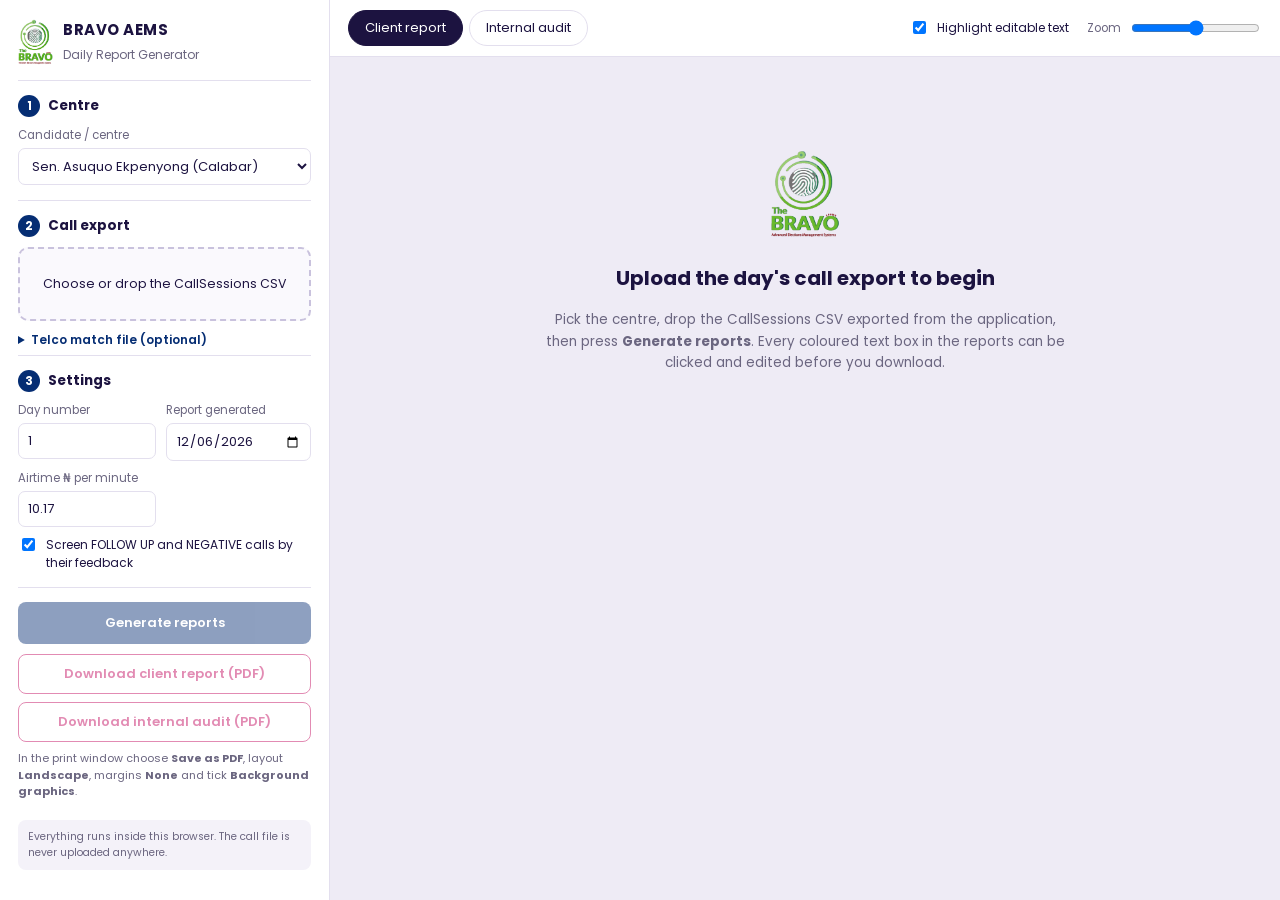
==== index.html @ 8fe50f86 "Add files via upload" ====
<!doctype html>
<html lang="en">
<head>
<meta charset="utf-8">
<meta name="viewport" content="width=device-width, initial-scale=1">
<title>Bravo Daily Report Generator</title>
<link rel="icon" href="assets/common/bravo.png">
<link rel="stylesheet" href="css/report.css">
<link rel="stylesheet" href="css/app.css">
</head>
<body>
<div class="app">
  <aside class="side">
    <div class="brand"><img src="assets/common/bravo.png" alt=""><div><b>BRAVO AEMS</b><span>Daily Report Generator</span></div></div>

    <section class="step">
      <h3><i>1</i> Centre</h3>
      <label>Candidate / centre<select id="profile"></select></label>
    </section>

    <section class="step">
      <h3><i>2</i> Call export</h3>
      <label class="drop" id="dropCalls"><input type="file" id="calls" accept=".csv,text/csv"><span id="callsName">Choose or drop the CallSessions CSV</span></label>
      <div id="fileInfo" class="info"></div>
      <details class="opt">
        <summary>Telco match file (optional)</summary>
        <p>A CSV with <b>Phone</b>, <b>Gender</b> and <b>Tier</b> columns. When supplied, the audit gets the gender and socio economic tier page.</p>
        <label class="drop small"><input type="file" id="telco" accept=".csv,text/csv"><span id="telcoName">Choose telco CSV</span></label>
      </details>
    </section>

    <section class="step" id="unknownBox" hidden>
      <h3><i>!</i> New statuses found</h3>
      <p class="note">These statuses are not yet known to the generator. Tell it what each one means; calls left as "Leave out" are not counted.</p>
      <div id="unknownList"></div>
    </section>

    <section class="step">
      <h3><i>3</i> Settings</h3>
      <div class="grid2">
        <label>Day number<input type="number" id="day" min="1" value="1"></label>
        <label>Report generated<input type="date" id="generated"></label>
        <label>Airtime ₦ per minute<input type="number" id="rate" step="0.01"></label>
      </div>
      <label class="check"><input type="checkbox" id="reclass" checked> Screen FOLLOW UP and NEGATIVE calls by their feedback</label>
    </section>

    <section class="step">
      <button id="build" class="primary" disabled>Generate reports</button>
      <div class="dl">
        <button id="pdfAvoc" disabled>Download client report (PDF)</button>
        <button id="pdfAudit" disabled>Download internal audit (PDF)</button>
      </div>
      <p class="note">In the print window choose <b>Save as PDF</b>, layout <b>Landscape</b>, margins <b>None</b> and tick <b>Background graphics</b>.</p>
    </section>

    <p class="privacy">Everything runs inside this browser. The call file is never uploaded anywhere.</p>
  </aside>

  <main class="main">
    <div class="bar">
      <div class="tabs"><button data-tab="avoc" class="on">Client report <small id="nAvoc"></small></button><button data-tab="audit">Internal audit <small id="nAudit"></small></button></div>
      <div class="tools">
        <label class="check"><input type="checkbox" id="editMode" checked> Highlight editable text</label>
        <label>Zoom <input type="range" id="zoom" min="40" max="110" value="75"></label>
      </div>
    </div>
    <div id="warnings"></div>
    <div class="stage" id="stage">
      <div class="empty" id="empty">
        <img src="assets/common/bravo.png" alt="">
        <h2>Upload the day's call export to begin</h2>
        <p>Pick the centre, drop the CallSessions CSV exported from the application, then press <b>Generate reports</b>. Every coloured text box in the reports can be clicked and edited before you download.</p>
      </div>
      <div class="report editing" id="rep-avoc" data-report="avoc"></div>
      <div class="report editing" id="rep-audit" data-report="audit" hidden></div>
    </div>
  </main>
</div>

<script src="js/vendor/papaparse.min.js"></script>
<script src="js/profiles.js"></script>
<script src="js/rules.js"></script>
<script src="js/metrics.js"></script>
<script src="js/charts.js"></script>
<script src="js/pages.js"></script>
<script src="js/app.js"></script>
</body>
</html>
---- css/report.css ----
/* Report pages: A4 landscape, 297 x 210 mm. Colours come from the profile via CSS variables set on .report. */
@font-face { font-family: 'Poppins'; font-weight: 400; font-style: normal; src: url(../assets/fonts/poppins-latin-400-normal.woff2) format('woff2'); }
@font-face { font-family: 'Poppins'; font-weight: 400; font-style: italic; src: url(../assets/fonts/poppins-latin-400-italic.woff2) format('woff2'); }
@font-face { font-family: 'Poppins'; font-weight: 500; src: url(../assets/fonts/poppins-latin-500-normal.woff2) format('woff2'); }
@font-face { font-family: 'Poppins'; font-weight: 600; src: url(../assets/fonts/poppins-latin-600-normal.woff2) format('woff2'); }
@font-face { font-family: 'Poppins'; font-weight: 700; src: url(../assets/fonts/poppins-latin-700-normal.woff2) format('woff2'); }
@font-face { font-family: 'Barlow Condensed'; font-weight: 600; src: url(../assets/fonts/barlow-condensed-latin-600-normal.woff2) format('woff2'); }
@font-face { font-family: 'Barlow Condensed'; font-weight: 700; src: url(../assets/fonts/barlow-condensed-latin-700-normal.woff2) format('woff2'); }
@font-face { font-family: 'Barlow Condensed'; font-weight: 800; src: url(../assets/fonts/barlow-condensed-latin-800-normal.woff2) format('woff2'); }
@font-face { font-family: 'Barlow Condensed'; font-weight: 900; src: url(../assets/fonts/barlow-condensed-latin-900-normal.woff2) format('woff2'); }

.report {
  --ink: #1C1340; --mute: #5E5A72; --line: #E7E3F1;
  --bc: 'Barlow Condensed', 'Arial Narrow', sans-serif;
  font-family: 'Poppins', Arial, sans-serif; color: var(--ink);
  -webkit-print-color-adjust: exact; print-color-adjust: exact;
}
.report * { box-sizing: border-box; }
.page {
  width: 297mm; height: 210mm; position: relative; overflow: hidden;
  background: linear-gradient(180deg, #FFFFFF 0%, #FFFFFF 70%, color-mix(in srgb, var(--brandSoft) 70%, white) 100%);
  page-break-after: always; break-after: page; display: flex; flex-direction: column;
}
.page:last-child { page-break-after: auto; break-after: auto; }
.page img { display: block; }

/* ---------- big header ---------- */
.hdr-big {
  height: 146px; flex: none; position: relative; display: flex; align-items: center; gap: 22px;
  padding: 0 34px; color: #fff;
  background: linear-gradient(100deg, var(--hFrom) 0%, var(--hMid) 55%, var(--hTo) 100%);
}
.hb-logo { width: 112px; height: 92px; background: #fff; border-radius: 6px; padding: 5px; flex: none; display: flex; align-items: center; justify-content: center; }
.hb-logo img { max-width: 100%; max-height: 100%; }
.hb-title { flex: 1; min-width: 0; }
.hb-title .eyebrow { font-family: var(--bc); font-weight: 700; font-size: 14px; letter-spacing: 3.2px; text-transform: uppercase; opacity: .92; }
.hb-title h1 { margin: 0; font-family: var(--bc); font-weight: 900; font-size: 50px; line-height: .98; text-transform: uppercase; letter-spacing: .5px; }
.hb-title .badge { display: inline-block; margin: 6px 0 7px; padding: 3px 18px; background: var(--badge); color: #fff; font-family: var(--bc); font-weight: 700; font-size: 14.5px; letter-spacing: 4px; text-transform: uppercase; border-radius: 2px; min-width: 250px; }
.hb-title .const { font-family: var(--bc); font-weight: 700; font-size: 13px; letter-spacing: 2.6px; text-transform: uppercase; opacity: .95; }
.hb-dates { width: 175px; flex: none; border-left: 1px solid rgba(255,255,255,.45); padding-left: 14px; margin-right: 150px; }
.hb-dates .lbl { font-family: var(--bc); font-weight: 700; font-size: 15px; text-transform: uppercase; letter-spacing: .4px; }
.hb-dates .val { font-size: 10.5px; margin-bottom: 7px; opacity: .95; }
.hb-dates .live { display: inline-block; background: var(--rule); color: #fff; font-family: var(--bc); font-weight: 700; font-size: 11px; letter-spacing: 1.5px; padding: 1px 9px; border-radius: 10px; }
.hb-photo { position: absolute; right: 26px; top: 8px; z-index: 2; }
.hb-photo.cutout img { height: 178px; filter: drop-shadow(0 2px 6px rgba(0,0,0,.35)); }
.hb-photo.framed { top: 12px; width: 150px; height: 168px; border-radius: 14px; overflow: hidden; border: 4px solid #fff; box-shadow: 0 6px 18px rgba(0,0,0,.35); background: var(--brandSoft); }
.hb-photo.framed img { width: 100%; height: 100%; object-fit: cover; object-position: center top; }
.hdr-strip {
  height: 44px; flex: none; display: flex; align-items: center; justify-content: space-between;
  padding: 0 34px; background: #fff; border-bottom: 3px solid var(--rule);
}
.hdr-strip .powered { display: flex; align-items: center; gap: 10px; font-size: 11.5px; color: var(--ink); }
.hdr-strip .powered img { height: 34px; }
.hdr-strip .powered b { color: var(--rule); font-weight: 700; }
.hdr-strip .cand { text-align: center; margin-right: 150px; }
.hdr-strip .ttl { font-family: var(--bc); font-weight: 700; font-size: 10px; letter-spacing: 5px; text-transform: uppercase; color: var(--badge); }
.hdr-strip .nm { font-family: var(--bc); font-weight: 800; font-size: 19px; text-transform: uppercase; color: var(--brandStrong); line-height: 1; letter-spacing: .4px; }

/* ---------- small header ---------- */
.hdr-sm {
  height: 70px; flex: none; position: relative; display: flex; align-items: center; gap: 18px; padding: 0 34px; color: #fff;
  background: linear-gradient(100deg, var(--hFrom) 0%, var(--hMid) 55%, var(--hTo) 100%);
  border-bottom: 4px solid var(--rule);
}
.hs-logo { width: 62px; height: 56px; background: #fff; border-radius: 4px; padding: 3px; flex: none; display: flex; align-items: center; justify-content: center; }
.hs-logo img { max-width: 100%; max-height: 100%; }
.hs-title { flex: 1; min-width: 0; }
.hs-title .eyebrow { font-family: var(--bc); font-weight: 700; font-size: 11.5px; letter-spacing: 3px; text-transform: uppercase; opacity: .92; }
.hs-title h2 { margin: 0; font-family: var(--bc); font-weight: 900; font-size: 29px; line-height: 1; text-transform: uppercase; }
.hs-dates { text-align: right; font-size: 10.5px; line-height: 1.55; }
.hs-dates b { font-family: var(--bc); font-weight: 700; font-size: 14px; letter-spacing: .3px; margin-right: 3px; }
.hs-bravo { display: flex; align-items: center; gap: 6px; background: #fff; color: var(--ink); border-radius: 6px; padding: 4px 12px 4px 6px; font-size: 9.5px; line-height: 1.2; margin: 0 6px 0 30px; }
.hs-bravo img { height: 38px; }
.hs-bravo b { font-weight: 700; }
.hs-photo { width: 66px; height: 66px; flex: none; align-self: flex-end; }
.hs-photo img { width: 100%; height: 100%; object-fit: contain; object-position: bottom; }
.hs-photo.framed { align-self: center; width: 54px; height: 58px; border-radius: 10px; overflow: hidden; border: 2.5px solid #fff; background: var(--brandSoft); }
.hs-photo.framed img { object-fit: cover; object-position: center top; }

/* ---------- footer ---------- */
.ftr {
  position: absolute; left: 34px; right: 34px; bottom: 12px; display: flex; justify-content: space-between; gap: 20px;
  border-top: 1px solid var(--line); padding-top: 6px; font-size: 8.6px; color: var(--mute);
}
.ftr b { color: var(--brand); font-weight: 700; }

/* ---------- body & building blocks ---------- */
.body { flex: 1; padding: 13px 34px 40px; display: flex; flex-direction: column; gap: 12px; min-height: 0; }
.big .body, .p-a1 .body { padding-top: 13px; }
.row { display: grid; gap: 14px; min-height: 0; }
.col { display: flex; flex-direction: column; gap: 12px; min-height: 0; }
.card {
  background: #fff; border: 1px solid var(--line); border-radius: 11px; padding: 11px 15px 12px;
  box-shadow: 0 2px 8px rgba(40, 20, 90, .06); min-width: 0; min-height: 0; overflow: hidden;
}
.card.full { flex: none; }
.ct { font-family: var(--bc); font-weight: 800; font-size: 18px; text-transform: uppercase; color: var(--brandStrong); margin-bottom: 7px; letter-spacing: .2px; line-height: 1.15; }
.ct span { font-family: 'Poppins', sans-serif; font-weight: 400; font-size: 10px; text-transform: none; color: var(--mute); margin-left: 4px; letter-spacing: 0; }
.card svg { max-width: 100%; height: auto; display: block; margin: 0 auto; }
.card p { margin: 6px 0 0; font-size: 12px; line-height: 1.5; }
.cap { font-size: 10.5px !important; color: var(--mute); line-height: 1.45 !important; }
.muted { color: #9A96AC; }
.pad { padding: 10px 0; }

/* KPI tiles */
.kpis { display: grid; gap: 11px; flex: none; }
.kpis.six, .kpis.twelve { grid-template-columns: repeat(6, 1fr); }
.kpi {
  background: #fff; border: 1px solid var(--line); border-left: 5px solid var(--k); border-radius: 9px;
  padding: 8px 10px 9px; box-shadow: 0 2px 8px rgba(40, 20, 90, .06); min-width: 0;
}
.kl { font-family: var(--bc); font-weight: 600; font-size: 11.5px; letter-spacing: 1.8px; text-transform: uppercase; color: var(--mute); line-height: 1.2; }
.kv { font-family: var(--bc); font-weight: 800; font-size: 35px; line-height: 1.02; color: var(--k); margin: 2px 0 2px; white-space: nowrap; }
.kn { font-size: 10px; line-height: 1.35; color: var(--ink); }
.twelve .kpi { padding: 7px 10px 8px; }
.twelve .kv { font-size: 33px; }
.kv.long { font-size: 25px !important; line-height: 1.35; }

/* dark narrative panel */
.panel {
  background: linear-gradient(120deg, var(--hFrom) 0%, var(--hMid) 60%, var(--hTo) 100%);
  color: #fff; border-radius: 11px; padding: 12px 16px 13px; min-width: 0; min-height: 0;
  box-shadow: 0 3px 12px rgba(30, 10, 80, .18);
}
.pt { font-family: var(--bc); font-weight: 800; font-size: 18px; letter-spacing: 1.6px; text-transform: uppercase; margin-bottom: 5px; }
.panel .ed { font-size: 12.2px; line-height: 1.6; }
.panel ul { margin: 2px 0 0; padding-left: 16px; }
.panel li { margin-bottom: 7px; }
.panel li::marker { color: #fff; }
.hl { color: var(--hl); font-weight: 700; }
.card .hl { color: var(--brand); }
.panel.wide { flex: none; }

/* editable text */
.ed { outline: none; border-radius: 4px; transition: box-shadow .15s; }
.ed ul { margin: 0; }
.editing .ed:hover { box-shadow: 0 0 0 1.5px rgba(255, 180, 0, .75); }
.editing .ed:focus { box-shadow: 0 0 0 2px #FFB400; }

/* legends */
.lgs { display: flex; flex-direction: column; gap: 6px; font-size: 12px; }
.lg { display: flex; align-items: center; gap: 8px; white-space: nowrap; }
.lg i, .def i, .mlg i { display: inline-block; width: 10px; height: 10px; border-radius: 2px; flex: none; }
.mlgs { display: flex; flex-wrap: wrap; gap: 4px 14px; font-size: 9.5px; margin-top: 5px; color: var(--mute); }
.mlg { display: inline-flex; align-items: center; gap: 5px; }
.mlg i { width: 9px; height: 9px; }

.donutwrap { display: flex; align-items: center; gap: 22px; justify-content: center; padding: 10px 0; }
.donutwrap svg { margin: 0; flex: none; }
.donutwrap.big { gap: 30px; padding: 22px 0; }
.donutwrap.big .lgs { gap: 7px; font-size: 12.5px; }

/* page specific grids */
.g-glance { grid-template-columns: 1fr 1.32fr; flex: 1; }
.g-glance .card { display: flex; flex-direction: column; }
.g-glance .donutwrap { flex: 1; }
.stackwrap { padding: 2px 0 4px; }
.lgacards { display: grid; grid-template-columns: 1fr 1fr; gap: 10px; margin-top: 8px; }
.lgacard { background: color-mix(in srgb, var(--lc) 9%, white); border-radius: 8px; padding: 7px 12px 6px; }
.lch { font-size: 11px; color: var(--ink); }
.lch b { color: var(--lc); font-weight: 700; }
.lcv { font-size: 12px; color: var(--ink); }
.lcv span { font-family: var(--bc); font-weight: 900; font-size: 44px; line-height: 1; color: var(--lc); margin-right: 3px; }
.lgacards.compact { margin-top: 4px; }
.lgacards.compact .lgacard { padding: 4px 10px; display: flex; align-items: baseline; gap: 10px; flex-wrap: wrap; }
.lgacards.compact .lcv span { font-size: 28px; }
.defs { flex: none; display: grid; grid-template-columns: repeat(3, 1fr); gap: 4px 22px; background: #fff; border: 1px solid var(--line); border-radius: 10px; padding: 8px 14px; font-size: 9.6px; line-height: 1.4; }
.def { display: flex; gap: 6px; align-items: baseline; }
.def i { border-radius: 50%; transform: translateY(1px); }

.g-support { grid-template-columns: 1fr 1.1fr; flex: 1; }
.g-saying { grid-template-columns: 1fr 1fr; flex: 1; }
.g-saying .col > .card { flex: none; }
.g-saying .col > .card:last-child { flex: 1; }

/* grievances */
.gtab { width: 100%; border-collapse: collapse; font-size: 10px; line-height: 1.35; }
.gtab th { background: #E23B4E; color: #fff; text-align: left; font-weight: 600; padding: 4px 7px; font-size: 10px; }
.gtab td { padding: 5px 7px; border-bottom: 1px solid var(--line); vertical-align: top; }
.gtab tr:nth-child(even) td { background: #FBF7F8; }
.gname { font-weight: 700; width: 24%; }
.gm { white-space: nowrap; width: 15%; }
.gm svg { display: inline-block !important; vertical-align: middle; margin: 0 !important; }

/* scorecard */
.score { display: grid; grid-template-columns: repeat(3, 1fr); gap: 9px; margin-bottom: 7px; }
.score > div { border-radius: 8px; padding: 8px 6px; text-align: center; }
.s1 { background: #EAF6EE; }
.s2 { background: color-mix(in srgb, var(--vol) 10%, white); }
.s3 { background: #FDF3DB; }
.sv { font-family: var(--bc); font-weight: 900; font-size: 40px; line-height: 1; }
.sl { font-size: 10px; line-height: 1.3; margin-top: 3px; }
.scorecard .ed { font-size: 11px; line-height: 1.5; }
.scorecard ul { padding-left: 15px; }
.scorecard li { margin-bottom: 4px; }
.voices { display: flex; flex-direction: column; }
.quote { background: color-mix(in srgb, var(--brandSoft) 75%, white); border-left: 3px solid var(--brand); border-radius: 4px; padding: 6px 11px; margin-bottom: 6px; }
.qt { font-style: italic; font-size: 11px; line-height: 1.45; }
.qm { font-size: 9px; color: var(--mute); margin-top: 1px; }

/* audit 1 */
.g-a1 { grid-template-columns: 1.15fr 1fr; flex: 1; }
.funnel { display: flex; flex-direction: column; gap: 14px; padding: 6px 4px; }
.fr { display: grid; grid-template-columns: 1fr 230px; align-items: center; gap: 16px; }
.fb { display: flex; justify-content: center; }
.fb > div { color: #fff; font-family: var(--bc); font-weight: 800; font-size: 17px; text-align: center; padding: 11px 0; border-radius: 2px; }
.fl { font-size: 11px; line-height: 1.35; }
.fl b { font-weight: 500; }

/* audit 2 */
.g-a2 { grid-template-columns: 1.15fr 1fr; flex: 1; }
.g-a2b { grid-template-columns: 1fr 1fr 1.4fr; flex: none; }
.bigstat { font-size: 12px; }
.bs { font-family: var(--bc); font-weight: 900; font-size: 46px; line-height: 1; margin-right: 4px; }
.g-a2b .card p { font-size: 11.5px; margin-top: 3px; }

/* audit 3, 4 */
.g-a3 { grid-template-columns: 1.15fr 1fr; flex: 1; }

/* league table */
.rank { width: 100%; border-collapse: collapse; font-size: 11px; text-align: center; }
.rank th { background: var(--brandStrong); color: #fff; font-weight: 600; padding: 5px 4px; font-size: 10.5px; }
.rank td { padding: 3.6px 4px; border-bottom: 1px solid var(--line); }
.rank tr:nth-child(even) td { background: color-mix(in srgb, var(--brandSoft) 55%, white); }
.rank .an { text-align: left; font-weight: 600; white-space: nowrap; }
.rank td.imp { font-weight: 700; color: var(--brand); }
.rank.dense { font-size: 9.2px; }
.rank.dense td { padding: 1.6px 3px; }
.rank.dense th { padding: 3px; font-size: 9px; }
.p-a5 .cap { margin-top: 7px !important; }

/* 30 minute heatmap */
.heat { border-collapse: separate; border-spacing: 1.5px; font-size: 9.5px; width: 100%; table-layout: fixed; }
.heat td { text-align: center; height: 15px; padding: 0; border-radius: 1px; background: color-mix(in srgb, var(--brandSoft) 50%, white); }
.heat td.an { background: none !important; text-align: right; padding-right: 6px; font-size: 10px; white-space: nowrap; overflow: hidden; text-overflow: ellipsis; width: 125px; }
.heat .hx td, .heat .hx th { background: none !important; font-weight: 400; font-size: 9.5px; color: var(--mute); padding-top: 3px; }
.heat .hx th { text-align: left; transform: translateX(-12px); }
.heat.dense td { height: 11.5px; font-size: 8px; }
.heat.dense td.an { font-size: 8.5px; }
.g-a6 { grid-template-columns: 1fr 1fr 1fr; flex: none; }
.g-a6 .card p { font-size: 11.8px; line-height: 1.55; }

/* audit 7 */
.g-a7 { grid-template-columns: 1.45fr 1fr; flex: 1; }

/* audit 11 */
.g-a11 { grid-template-columns: 1.65fr 1fr; flex: 1; }
.wheat { width: 100%; border-collapse: separate; border-spacing: 1.5px; font-size: 10px; text-align: center; }
.wheat th { font-weight: 600; font-size: 10px; color: var(--ink); padding: 2px; }
.wheat td { padding: 2.5px 3px; border-radius: 1px; }
.wheat td.an { text-align: right; background: none !important; padding-right: 8px; white-space: nowrap; font-size: 10px; }

/* ---------- print ---------- */
@page { size: A4 landscape; margin: 0; }
@media print {
  html, body { margin: 0 !important; padding: 0 !important; background: #fff !important; }
  .page { box-shadow: none !important; margin: 0 !important; }
}
---- css/app.css ----
/* Control panel around the report preview. Never printed. */
:root { --ui: #1C1340; --uiMute: #6B6680; --uiLine: #E3DFEE; --accent: #052D73; --accent2: #C10059; }
* { box-sizing: border-box; }
html, body { margin: 0; height: 100%; }
body { font-family: 'Poppins', Arial, sans-serif; color: var(--ui); background: #EEEBF5; }
.app { display: grid; grid-template-columns: 330px 1fr; height: 100vh; }

.side { background: #fff; border-right: 1px solid var(--uiLine); overflow-y: auto; padding: 18px 18px 30px; }
.brand { display: flex; align-items: center; gap: 10px; margin-bottom: 14px; }
.brand img { height: 46px; }
.brand b { display: block; font-size: 15px; letter-spacing: .5px; }
.brand span { font-size: 12px; color: var(--uiMute); }
.step { border-top: 1px solid var(--uiLine); padding: 14px 0 6px; }
.step h3 { margin: 0 0 10px; font-size: 13.5px; display: flex; align-items: center; gap: 8px; }
.step h3 i { font-style: normal; width: 22px; height: 22px; border-radius: 50%; background: var(--accent); color: #fff; display: inline-flex; align-items: center; justify-content: center; font-size: 11.5px; }
#unknownBox h3 i { background: #E08A00; }
label { display: block; font-size: 11.5px; color: var(--uiMute); margin-bottom: 9px; }
select, input[type=number], input[type=date] { display: block; width: 100%; margin-top: 4px; font: inherit; font-size: 13px; color: var(--ui); padding: 7px 9px; border: 1px solid var(--uiLine); border-radius: 7px; background: #fff; }
.grid2 { display: grid; grid-template-columns: 1fr 1fr; gap: 0 10px; }
.check { display: flex; gap: 8px; align-items: flex-start; color: var(--ui); font-size: 12px; }
.check input { margin-top: 2px; }
.drop { position: relative; display: flex; align-items: center; justify-content: center; text-align: center; min-height: 74px; border: 2px dashed #C9C2DD; border-radius: 10px; padding: 10px; color: var(--ui); font-size: 12.5px; background: #FAF9FD; cursor: pointer; }
.drop.small { min-height: 46px; }
.drop.over, .drop:hover { border-color: var(--accent); background: #F1F4FB; }
.drop.done { border-style: solid; border-color: #2EA44F; background: #F0FAF3; }
.drop input { position: absolute; inset: 0; opacity: 0; cursor: pointer; }
.info { font-size: 11.5px; color: var(--uiMute); line-height: 1.5; margin-top: 8px; }
.info b { color: var(--ui); }
.opt { margin-top: 10px; font-size: 12px; }
.opt summary { cursor: pointer; color: var(--accent); font-weight: 600; }
.opt p { color: var(--uiMute); font-size: 11.5px; line-height: 1.5; }
.note { font-size: 11px; color: var(--uiMute); line-height: 1.5; margin: 8px 0 0; }
.uk { display: grid; grid-template-columns: 1fr 130px; gap: 8px; align-items: center; font-size: 12px; margin-bottom: 7px; }
.uk select { margin: 0; padding: 5px 6px; font-size: 12px; }
.uk small { color: var(--uiMute); }
button { font: inherit; cursor: pointer; border-radius: 8px; border: 1px solid var(--uiLine); background: #fff; color: var(--ui); padding: 9px 12px; font-size: 13px; }
button:disabled { opacity: .45; cursor: not-allowed; }
button.primary { width: 100%; background: var(--accent); color: #fff; border: 0; font-weight: 600; padding: 11px; }
.dl { display: grid; gap: 8px; margin-top: 10px; }
.dl button { border-color: var(--accent2); color: var(--accent2); font-weight: 600; }
.privacy { font-size: 10.5px; color: var(--uiMute); margin-top: 14px; padding: 9px 10px; background: #F4F2F9; border-radius: 8px; }

.main { display: flex; flex-direction: column; min-width: 0; }
.bar { display: flex; justify-content: space-between; align-items: center; gap: 14px; padding: 10px 18px; background: #fff; border-bottom: 1px solid var(--uiLine); flex-wrap: wrap; }
.tabs { display: flex; gap: 6px; }
.tabs button { border-radius: 20px; padding: 7px 16px; }
.tabs button.on { background: var(--ui); color: #fff; border-color: var(--ui); }
.tabs small { opacity: .7; }
.tools { display: flex; gap: 18px; align-items: center; }
.tools label { margin: 0; display: flex; align-items: center; gap: 8px; }
#warnings:empty { display: none; }
#warnings { padding: 8px 18px 0; }
.warn { background: #FFF6E0; border: 1px solid #F2D28A; color: #6A4C00; border-radius: 8px; padding: 8px 12px; font-size: 12px; margin-bottom: 6px; }
.stage { flex: 1; overflow: auto; padding: 22px; }
.stage .page { margin: 0 auto 22px; box-shadow: 0 6px 24px rgba(30, 15, 70, .16); }
.report { zoom: var(--zoom, .75); }
.empty { max-width: 520px; margin: 70px auto; text-align: center; color: var(--uiMute); }
.empty img { height: 90px; opacity: .9; }
.empty h2 { color: var(--ui); font-size: 20px; }
.empty p { font-size: 13.5px; line-height: 1.6; }

@media (max-width: 860px) {
  .app { grid-template-columns: 1fr; height: auto; }
  .side { border-right: 0; }
  .main { min-height: 80vh; }
}

@media print {
  .side, .bar, #warnings, .empty { display: none !important; }
  .app { display: block; height: auto; }
  .main, .stage { display: block; overflow: visible; padding: 0; }
  .report { zoom: 1 !important; }
  .report[hidden] { display: none !important; }
  body.print-avoc #rep-audit, body.print-audit #rep-avoc { display: none !important; }
  body.print-avoc #rep-avoc, body.print-audit #rep-audit { display: block !important; }
  .stage .page { margin: 0; box-shadow: none; }
  .editing .ed:hover, .editing .ed:focus { box-shadow: none !important; }
}
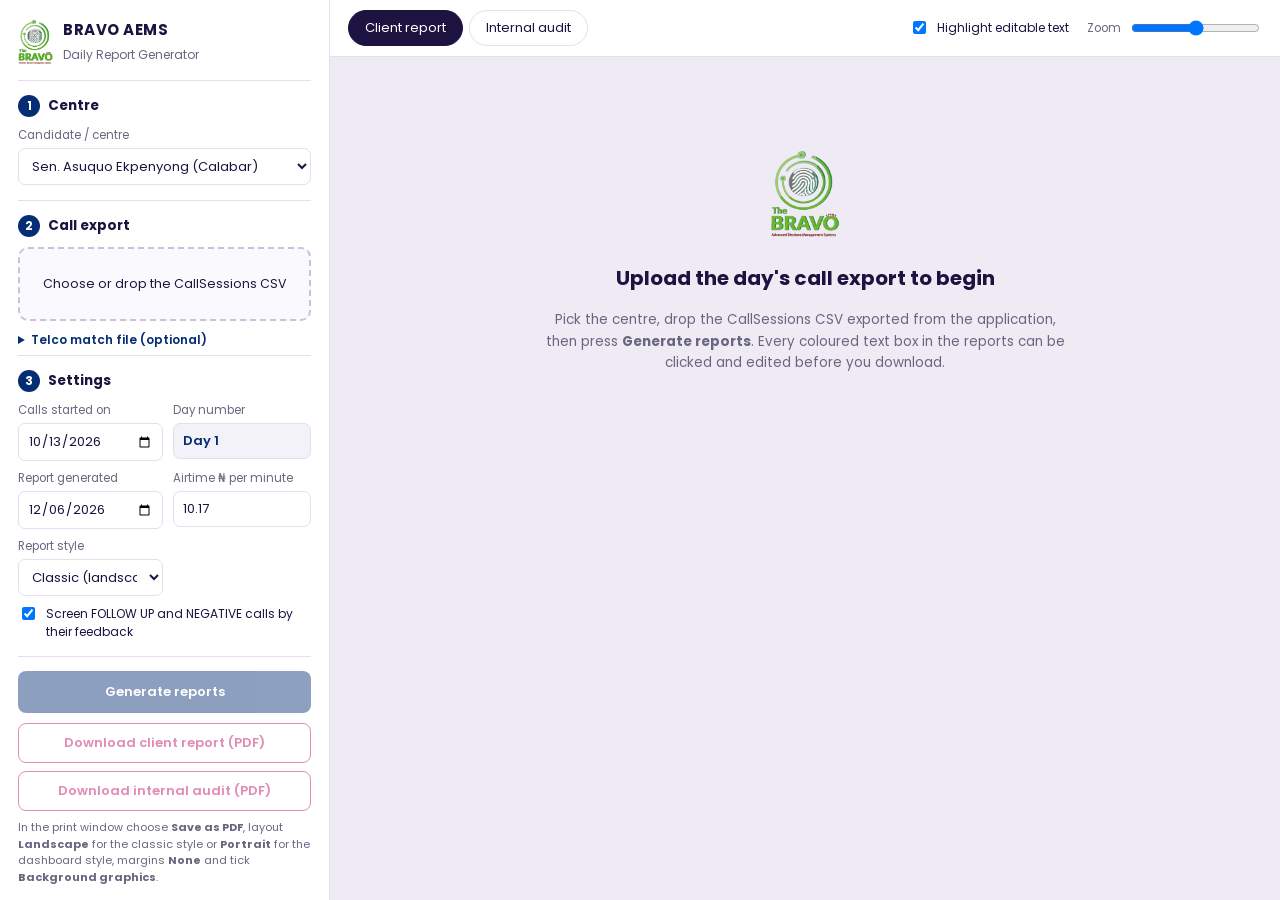
==== commit 7d19ec59: "Add files via upload" ====
--- a/index.html
+++ b/index.html
@@ -6,6 +6,7 @@
 <title>Bravo Daily Report Generator</title>
 <link rel="icon" href="assets/common/bravo.png">
 <link rel="stylesheet" href="css/report.css">
+<link rel="stylesheet" href="css/dash.css">
 <link rel="stylesheet" href="css/app.css">
 </head>
 <body>
@@ -38,9 +39,11 @@
     <section class="step">
       <h3><i>3</i> Settings</h3>
       <div class="grid2">
-        <label>Day number<input type="number" id="day" min="1" value="1"></label>
+        <label>Calls started on<input type="date" id="start"></label>
+        <label>Day number<input type="text" id="day" value="Day 1" readonly tabindex="-1" title="Worked out from the start date, counting Monday to Saturday"></label>
         <label>Report generated<input type="date" id="generated"></label>
         <label>Airtime ₦ per minute<input type="number" id="rate" step="0.01"></label>
+        <label>Report style<select id="style"><option value="classic">Classic (landscape)</option><option value="dash">Dashboard (portrait)</option></select></label>
       </div>
       <label class="check"><input type="checkbox" id="reclass" checked> Screen FOLLOW UP and NEGATIVE calls by their feedback</label>
     </section>
@@ -51,7 +54,7 @@
         <button id="pdfAvoc" disabled>Download client report (PDF)</button>
         <button id="pdfAudit" disabled>Download internal audit (PDF)</button>
       </div>
-      <p class="note">In the print window choose <b>Save as PDF</b>, layout <b>Landscape</b>, margins <b>None</b> and tick <b>Background graphics</b>.</p>
+      <p class="note">In the print window choose <b>Save as PDF</b>, layout <b>Landscape</b> for the classic style or <b>Portrait</b> for the dashboard style, margins <b>None</b> and tick <b>Background graphics</b>.</p>
     </section>
 
     <p class="privacy">Everything runs inside this browser. The call file is never uploaded anywhere.</p>
@@ -83,7 +86,10 @@
 <script src="js/rules.js"></script>
 <script src="js/metrics.js"></script>
 <script src="js/charts.js"></script>
+<script src="js/content.js"></script>
 <script src="js/pages.js"></script>
+<script src="js/pages_dash.js"></script>
+<script src="js/fit.js"></script>
 <script src="js/app.js"></script>
 </body>
 </html>
--- a/css/report.css
+++ b/css/report.css
@@ -74,8 +74,8 @@
 .hs-bravo b { font-weight: 700; }
 .hs-photo { width: 66px; height: 66px; flex: none; align-self: flex-end; }
 .hs-photo img { width: 100%; height: 100%; object-fit: contain; object-position: bottom; }
-.hs-photo.framed { align-self: center; width: 54px; height: 58px; border-radius: 10px; overflow: hidden; border: 2.5px solid #fff; background: var(--brandSoft); }
-.hs-photo.framed img { object-fit: cover; object-position: center top; }
+.hs-photo.framed { align-self: center; width: 58px; height: 58px; border-radius: 10px; overflow: hidden; border: 2.5px solid #fff; background: var(--brandSoft); }
+.hs-photo.framed img { object-fit: cover; object-position: center 30%; }
 
 /* ---------- footer ---------- */
 .ftr {
--- a/css/dash.css
+++ b/css/dash.css
@@ -0,0 +1,241 @@
+/* DASHBOARD STYLE: portrait A4 pages, sidebar + rounded cards with a coral accent. */
+.report.dash {
+  /* campaign theme: --brand / --rule / header colours come from the centre profile */
+  --pri: var(--brand); --acc: var(--rule); --acc2: var(--brandStrong);
+  --accSoft: color-mix(in srgb, var(--rule) 9%, white); --accMid: color-mix(in srgb, var(--rule) 38%, white);
+  --priSoft: color-mix(in srgb, var(--brand) 9%, white);
+  --fill: linear-gradient(140deg, var(--hTo) 0%, var(--hMid) 55%, var(--hFrom) 100%);
+  --shadowPri: color-mix(in srgb, var(--brand) 26%, transparent);
+  --dink: #141A2E; --dmute: #7D8399; --dline: #E8ECF5; --dbg: color-mix(in srgb, var(--brandSoft) 60%, white);
+}
+.dpage {
+  width: 210mm; height: 297mm; position: relative; overflow: hidden;
+  background: var(--dbg); padding: 14px; display: grid; grid-template-columns: 128px 1fr; grid-template-rows: auto minmax(0, 1fr); gap: 12px;
+  font-family: 'Poppins', Arial, sans-serif; color: var(--dink); font-size: 10px;
+  page-break-after: always; break-after: page; break-inside: avoid;
+}
+.dpage:last-child { page-break-after: auto; break-after: auto; }
+.dpage img { display: block; }
+.dpage .hl { color: var(--acc); font-weight: 600; }
+
+/* sidebar */
+.dside { background: #FCFBFB; border: 1px solid var(--dline); border-radius: 18px; padding: 16px 10px 12px; display: flex; flex-direction: column; gap: 12px; min-height: 0; }
+.dav { width: 74px; height: 74px; border-radius: 50%; overflow: hidden; background: var(--priSoft); box-shadow: 0 0 0 3px #fff, 0 0 0 5px var(--acc), 0 6px 14px var(--shadowPri); margin: 0 0 2px 6px; }
+.dav img { width: 100%; height: 100%; object-fit: cover; object-position: center 35%; }
+.dhello { padding-left: 6px; font-size: 10.5px; line-height: 1.35; color: var(--dink); }
+.dhello b { display: block; font-size: 12.5px; font-weight: 600; }
+.dnav { display: flex; flex-direction: column; gap: 3px; margin-top: 2px; }
+.dnav div { display: flex; align-items: center; gap: 8px; padding: 7px 8px; border-radius: 10px; font-size: 9.6px; color: #3A3640; line-height: 1.2; }
+.dnav div svg { flex: none; }
+.dnav div.on { background: var(--pri); color: #fff; box-shadow: 0 6px 14px var(--shadowPri); font-weight: 500; }
+.dnav i { margin-left: auto; font-style: normal; min-width: 15px; height: 15px; padding: 0 4px; border-radius: 8px; background: var(--acc); color: #fff; font-size: 8px; font-weight: 600; display: inline-flex; align-items: center; justify-content: center; }
+.dnav div.on i { background: #fff; color: var(--acc); }
+.dtoday { background: var(--fill); color: #fff; border-radius: 14px; padding: 12px 11px; display: flex; flex-direction: column; gap: 7px; box-shadow: 0 8px 18px var(--shadowPri); border-bottom: 3px solid var(--acc); }
+.dtoday .tt small { white-space: nowrap; }
+.dtoday .tt { display: flex; justify-content: space-between; align-items: baseline; font-size: 11.5px; font-weight: 500; line-height: 1.2; }
+.dtoday .tt small { font-size: 8px; opacity: .85; text-decoration: underline; }
+.dtoday .it { border-top: 1px solid rgba(255, 255, 255, .28); padding-top: 6px; font-size: 8.4px; opacity: .95; }
+.dtoday .it b { display: block; font-size: 17px; font-weight: 500; line-height: 1.15; opacity: 1; }
+.dtoday .it b small { font-size: 8.5px; font-weight: 400; }
+.dtoday .bt { background: #fff; color: var(--pri); border-radius: 14px; padding: 6px 10px; font-size: 8.6px; font-weight: 500; display: flex; justify-content: space-between; margin-top: 2px; }
+.dart { margin-top: auto; border-radius: 14px; overflow: hidden; background: linear-gradient(180deg, #FFF 0%, var(--priSoft) 100%); border: 1px solid var(--dline); padding: 12px 10px; display: flex; flex-direction: column; align-items: center; gap: 6px; text-align: center; }
+.dart .pin { width: 34px; height: 34px; }
+.dart img { height: 46px; }
+.dart span { font-size: 7.8px; color: var(--dmute); line-height: 1.35; }
+.dart b { color: var(--dink); font-weight: 600; }
+
+/* main column */
+.dmain { display: flex; flex-direction: column; gap: 11px; min-width: 0; min-height: 0; }
+.dmain > * { flex-shrink: 0; }
+.dhead { display: flex; align-items: center; gap: 10px; padding: 2px 2px 0; }
+.dhead .ttl { flex: 1; min-width: 0; }
+.dhead .ttl small { display: block; font-size: 10.5px; color: var(--dink); }
+.dhead h1 { margin: 0; font-size: 20px; font-weight: 500; line-height: 1.15; letter-spacing: -.2px; }
+.dpill { background: #fff; border: 1px solid var(--dline); border-radius: 12px; padding: 7px 9px; font-size: 8.4px; color: #3A3640; display: flex; align-items: center; gap: 7px; white-space: nowrap; box-shadow: 0 2px 6px rgba(0, 0, 0, .03); }
+.dpill b { font-weight: 500; color: var(--dink); }
+.dbell { width: 34px; height: 34px; border-radius: 50%; background: #fff; border: 1px solid var(--dline); display: flex; align-items: center; justify-content: center; position: relative; flex: none; }
+.dbell img { width: 22px; height: 22px; object-fit: contain; border-radius: 3px; }
+.dbell i { position: absolute; top: -3px; right: -3px; background: var(--acc); color: #fff; font-style: normal; font-size: 7.5px; font-weight: 600; min-width: 14px; height: 14px; border-radius: 7px; display: flex; align-items: center; justify-content: center; border: 2px solid var(--dbg); }
+
+/* cards */
+.dc { background: #fff; border: 1px solid var(--dline); border-radius: 16px; padding: 13px 15px; box-shadow: 0 4px 14px rgba(20, 40, 100, .05); min-width: 0; min-height: 0; overflow: hidden; position: relative; }
+.dct { display: flex; justify-content: space-between; align-items: baseline; gap: 8px; margin-bottom: 8px; }
+.dct h3 { margin: 0; font-size: 12.2px; font-weight: 500; color: var(--dink); }
+.dct span { font-size: 8.2px; color: var(--dmute); text-decoration: underline; text-underline-offset: 2px; white-space: nowrap; }
+.dct .sel { text-decoration: none; border: 1px solid var(--dline); border-radius: 7px; padding: 3px 7px; color: #55505A; }
+.dc svg { display: block; max-width: 100%; height: auto; margin: 0 auto; }
+.dsub { font-size: 8.4px; color: var(--dmute); margin: -4px 0 8px; }
+.drow { display: grid; gap: 11px; min-height: 0; }
+.dred { background: var(--fill); color: #fff; border: 0; border-bottom: 3px solid var(--acc); box-shadow: 0 10px 22px var(--shadowPri); }
+.dred .dct h3, .dred .dct span { color: #fff; }
+.dred .dct .sel { border-color: rgba(255, 255, 255, .45); color: #fff; }
+.dred .hl { color: var(--hl); background: rgba(255, 255, 255, .12); padding: 0 3px; border-radius: 3px; }
+.dred ul { margin: 0; padding-left: 14px; }
+.dred li { margin-bottom: 6px; }
+.dtext { font-size: 9.6px; line-height: 1.58; }
+.dtext ul { margin: 0; padding-left: 14px; }
+.dtext li { margin-bottom: 5px; }
+.dtext p { margin: 0; }
+
+/* hero */
+.dhero { height: 174px; padding: 14px 16px; }
+.dhero .left { position: relative; z-index: 2; width: 44%; display: flex; flex-direction: column; height: 100%; }
+.dchips { display: flex; gap: 6px; flex-wrap: wrap; }
+.dchip { border: 1px solid var(--dline); border-radius: 8px; padding: 4px 9px; font-size: 8.4px; color: #5A5560; white-space: nowrap; }
+.dchip.on { background: var(--pri); border-color: var(--pri); color: #fff; }
+.dhero .lab { margin-top: 9px; font-size: 10.5px; font-weight: 500; }
+.dbig { font-size: 38px; font-weight: 500; line-height: 1.05; letter-spacing: -.5px; }
+.dbig small { font-size: 18px; font-weight: 500; margin-left: 3px; }
+.dbig em { font-style: normal; font-size: 10px; color: var(--dmute); font-weight: 400; margin-left: 6px; letter-spacing: 0; }
+.dprog { height: 5px; background: #E7EBF3; border-radius: 3px; overflow: hidden; margin: 7px 0 0; width: 78%; }
+.dprog i { display: block; height: 100%; background: var(--acc); border-radius: 3px; }
+.dred .dprog { background: rgba(255, 255, 255, .3); }
+.dred .dprog i { background: #fff; }
+.dminis { display: grid; grid-template-columns: 1fr 1fr; gap: 8px; margin-top: auto; }
+.dmini { border: 1px solid var(--dline); border-radius: 12px; padding: 8px 9px; display: grid; grid-template-columns: auto 1fr; gap: 1px 7px; align-items: center; background: #fff; }
+.dmini svg { grid-row: span 2; }
+.dmini span { font-size: 8px; color: #55505A; line-height: 1.25; }
+.dmini b { font-size: 15px; font-weight: 500; color: var(--acc); line-height: 1.15; }
+.dmini b small { font-size: 8.5px; color: var(--dink); font-weight: 400; }
+.dmap { position: absolute; top: 0; right: 0; bottom: 0; width: 64%; z-index: 1; -webkit-mask-image: linear-gradient(90deg, transparent 0%, #000 18%); mask-image: linear-gradient(90deg, transparent 0%, #000 18%); }
+.dmap svg { width: 100%; height: 100%; max-width: none; }
+.dalert { position: absolute; z-index: 3; right: 14px; top: 14px; bottom: 14px; width: 47%; background: #fff; border: 1px solid var(--dline); border-left: 3px solid var(--acc); border-radius: 14px; padding: 11px 12px; box-shadow: 0 8px 22px rgba(20, 40, 100, .12); display: flex; flex-direction: column; }
+.dalert .dct { margin-bottom: 6px; }
+.dalert .dct h3 { font-size: 11px; }
+.dalert .ah { display: flex; gap: 7px; align-items: flex-start; }
+.dalert .ah svg { flex: none; margin: 1px 0 0; }
+.dalert .dtext { font-size: 8.6px; line-height: 1.5; }
+.dalert .dtext li { margin-bottom: 3px; }
+
+/* stat blocks and misc */
+.dstat { display: grid; grid-template-columns: repeat(4, 1fr); border: 1px solid var(--dline); border-radius: 12px; }
+.dstat > div { padding: 9px 10px; border-left: 1px solid var(--dline); min-width: 0; }
+.dstat > div:first-child { border-left: 0; }
+.dstat span { display: block; font-size: 8.2px; color: #4A4650; line-height: 1.3; }
+.dstat b { display: block; font-size: 19px; font-weight: 500; color: var(--acc); line-height: 1.2; margin-top: 4px; }
+.dstat em { display: block; font-style: normal; font-size: 7.8px; color: var(--dmute); margin-top: 2px; line-height: 1.3; }
+.dpersona { display: flex; align-items: center; gap: 10px; margin-bottom: 10px; }
+.dpersona .ini { width: 38px; height: 38px; border-radius: 50%; background: var(--priSoft); color: var(--pri); display: flex; align-items: center; justify-content: center; font-weight: 600; font-size: 12px; flex: none; }
+.dpersona b { display: block; font-size: 12px; font-weight: 500; }
+.dpersona span { font-size: 8.2px; color: var(--dmute); line-height: 1.4; }
+.dpersona .rt { margin-left: auto; text-align: right; font-size: 8.4px; color: #4A4650; }
+.dok { display: inline-block; border: 1px solid #9BD8B4; background: #EFFAF3; color: #1F8A4C; border-radius: 12px; padding: 4px 11px; font-size: 8.8px; font-weight: 500; }
+.dbad { display: inline-block; border: 1px solid var(--accMid); background: var(--accSoft); color: var(--acc2); border-radius: 12px; padding: 4px 11px; font-size: 8.8px; font-weight: 500; }
+.dfoot2 { display: flex; justify-content: space-between; align-items: center; border: 1px solid var(--dline); border-radius: 12px; padding: 8px 11px; margin-top: 9px; font-size: 8.4px; color: #4A4650; gap: 10px; }
+.dfoot2 b { display: block; font-size: 14px; font-weight: 500; color: var(--dink); }
+.dface { display: grid; grid-template-columns: 92px 1fr; gap: 12px; align-items: center; }
+.dface .ph { width: 92px; height: 92px; border-radius: 14px; overflow: hidden; box-shadow: 0 0 0 3px #fff, 0 0 0 4.5px var(--acc), 0 6px 14px var(--shadowPri); }
+.dface .ph img { width: 100%; height: 100%; object-fit: cover; object-position: center 35%; }
+.dkv { display: flex; justify-content: space-between; margin-top: 8px; font-size: 8.6px; color: #4A4650; }
+.dkv b { display: block; font-size: 14px; font-weight: 500; color: var(--dink); margin-top: 2px; }
+.dkv div:last-child { text-align: right; }
+.dlegend { display: flex; flex-direction: column; gap: 6px; flex: 1; }
+.dlegend div { display: flex; align-items: center; gap: 6px; font-size: 8.2px; white-space: nowrap; }
+.dlegend i { width: 8px; height: 8px; border-radius: 50%; flex: none; }
+.dlegend b { margin-left: auto; font-weight: 500; }
+.ddonut { display: flex; align-items: center; gap: 10px; }
+.ddonut svg { margin: 0; flex: none; }
+.dmsgs { display: flex; flex-direction: column; gap: 9px; }
+.dmsg { display: grid; grid-template-columns: 30px 1fr; gap: 8px; align-items: start; }
+.dmsg .ini { width: 30px; height: 30px; border-radius: 50%; background: var(--priSoft); color: var(--pri); display: flex; align-items: center; justify-content: center; font-weight: 600; font-size: 9.5px; }
+.dmsg b { display: flex; justify-content: space-between; font-size: 9px; font-weight: 500; }
+.dmsg b small { color: var(--dmute); font-weight: 400; font-size: 7.6px; }
+.dmsg .qt { font-size: 8.4px; color: #4A4650; line-height: 1.45; font-style: italic; }
+.dmsgs.two { display: grid; grid-template-columns: 1fr 1fr; gap: 10px 16px; }
+.dbanner { background: var(--fill); color: #fff; border-radius: 16px; padding: 9px 16px; display: flex; align-items: center; gap: 14px; box-shadow: 0 10px 22px var(--shadowPri); border-bottom: 3px solid var(--acc); flex: none; }
+.dbanner .tx { flex: 1; min-width: 0; }
+.dbanner .tx b { display: block; font-size: 13px; font-weight: 500; }
+.dbanner .tx span { font-size: 9px; opacity: .95; }
+.dbanner .bt { background: #fff; color: var(--pri); border-radius: 16px; padding: 8px 14px; font-size: 9.5px; font-weight: 500; white-space: nowrap; }
+.dfoot { margin-top: auto; display: flex; justify-content: space-between; gap: 10px; font-size: 7.4px; color: var(--dmute); padding: 0 4px; }
+.dfoot b { color: var(--pri); font-weight: 600; }
+.dkpis { display: grid; grid-template-columns: repeat(4, 1fr); gap: 9px; }
+.dkpi { background: #fff; border: 1px solid var(--dline); border-radius: 13px; padding: 13px 11px; box-shadow: 0 3px 10px rgba(20, 40, 100, .04); min-width: 0; }
+.dkpi span { display: block; font-size: 8px; color: #55505A; line-height: 1.3; min-height: 2.6em; }
+.dkpi b { display: block; font-size: 18px; font-weight: 500; line-height: 1.15; margin: 2px 0 2px; white-space: nowrap; }
+.dkpi b.long { font-size: 14px; }
+.dkpi em { display: block; font-style: normal; font-size: 7.6px; color: var(--dmute); line-height: 1.35; }
+.dfun { display: flex; flex-direction: column; gap: 14px; padding: 4px 0; }
+.dfun .fr { display: grid; grid-template-columns: 1fr 190px; gap: 12px; align-items: center; }
+.dfun .tr { background: #EEF1F7; border-radius: 8px; height: 40px; overflow: hidden; }
+.dfun .tr i { display: flex; align-items: center; height: 100%; border-radius: 8px; color: #fff; font-style: normal; font-size: 10px; font-weight: 600; padding-left: 10px; }
+.dfun .fl { font-size: 8.6px; line-height: 1.35; color: #4A4650; }
+.dfun .fl b { color: var(--dink); font-weight: 500; }
+.dcap { font-size: 8px; color: var(--dmute); line-height: 1.45; margin: 6px 0 0; }
+.ddefs { display: grid; grid-template-columns: 1fr 1fr 1fr; gap: 3px 14px; font-size: 7.3px; line-height: 1.35; color: #55505A; }
+.ddefs .def { display: flex; gap: 5px; align-items: baseline; }
+.ddefs .def i { width: 7px; height: 7px; border-radius: 50%; flex: none; display: inline-block; transform: translateY(1px); }
+.ddefs b { color: var(--dink); font-weight: 600; }
+
+/* tables reused from the shared content */
+.dash .gtab { width: 100%; border-collapse: collapse; font-size: 8.5px; line-height: 1.35; }
+.dash .gtab th { background: var(--pri); color: #fff; text-align: left; font-weight: 600; padding: 5px 7px; font-size: 8.4px; }
+.dash .gtab th:first-child { border-radius: 8px 0 0 8px; }
+.dash .gtab th:last-child { border-radius: 0 8px 8px 0; }
+.dash .gtab td { padding: 5px 7px; border-bottom: 1px solid var(--dline); vertical-align: top; }
+.dash .gname { font-weight: 600; width: 23%; }
+.dash .gm { white-space: nowrap; width: 13%; }
+.dash .gm svg { display: inline-block !important; vertical-align: middle; margin: 0 !important; }
+.dash .mlgs { display: flex; flex-wrap: wrap; gap: 3px 12px; font-size: 7.8px; margin-top: 6px; color: var(--dmute); }
+.dash .mlg { display: inline-flex; align-items: center; gap: 4px; }
+.dash .mlg i { width: 8px; height: 8px; border-radius: 50%; display: inline-block; }
+.dash .muted { color: #A9A4AC; }
+.dash .rank { width: 100%; border-collapse: collapse; font-size: 8px; text-align: center; }
+.dash .rank th { background: var(--pri); color: #fff; font-weight: 500; padding: 5px 2px; font-size: 7.4px; line-height: 1.2; }
+.dash .rank th:first-child { border-radius: 8px 0 0 8px; }
+.dash .rank th:last-child { border-radius: 0 8px 8px 0; }
+.dash .rank td { padding: 12.6px 2px; border-bottom: 1px solid var(--dline); }
+.dash .rank .an { text-align: left; font-weight: 500; white-space: nowrap; }
+.dash .rank td.imp { font-weight: 700; color: var(--pri); }
+.dash .rank.dense td { padding: 3px 2px; }
+.dash .heat { border-collapse: separate; border-spacing: 1.5px; font-size: 7.6px; width: 100%; table-layout: fixed; }
+.dash .heat td { text-align: center; height: 28px; padding: 0; border-radius: 3px; background: #F3F5FA; }
+.dash .heat td.an { background: none !important; text-align: right; padding-right: 5px; font-size: 8px; white-space: nowrap; overflow: hidden; text-overflow: ellipsis; width: 92px; }
+.dash .heat .hx td, .dash .heat .hx th { background: none !important; font-weight: 400; font-size: 6.8px; color: var(--dmute); padding-top: 3px; }
+.dash .heat .hx th { text-align: left; transform: translateX(-9px); }
+.dash .heat.dense td { height: 12px; font-size: 6.8px; }
+.dash .wheat { width: 100%; border-collapse: separate; border-spacing: 2px; font-size: 8.4px; text-align: center; }
+.dash .wheat th { font-weight: 500; font-size: 8px; color: var(--dink); padding: 2px; }
+.dash .wheat td { padding: 6.4px 3px; border-radius: 4px; }
+.dash .wheat td.an { text-align: right; background: none !important; padding-right: 7px; white-space: nowrap; font-size: 8.2px; }
+.dash .ed { outline: none; border-radius: 4px; }
+.dash.editing .ed:hover { box-shadow: 0 0 0 1.5px rgba(255, 180, 0, .75); }
+.dash.editing .ed:focus { box-shadow: 0 0 0 2px #FFB400; }
+@media print { .dash.editing .ed:hover, .dash.editing .ed:focus { box-shadow: none !important; } }
+.dkpi em b, .dmini span b { display: inline; font-size: inherit; margin: 0; font-weight: 600; color: var(--dink); }
+
+/* report heading: full width, campaign colours */
+.dhb, .dhs { grid-column: 1 / -1; background: var(--fill); color: #fff; border-radius: 18px; border-bottom: 3px solid var(--acc); box-shadow: 0 10px 22px var(--shadowPri); display: flex; align-items: center; gap: 16px; position: relative; overflow: hidden; }
+.dhb::after, .dhs::after { content: ""; position: absolute; right: -60px; top: -80px; width: 260px; height: 260px; border-radius: 50%; background: radial-gradient(circle, rgba(255, 255, 255, .12), rgba(255, 255, 255, 0) 70%); pointer-events: none; }
+.dhb { padding: 12px 16px; min-height: 96px; gap: 13px; }
+.dhb .logo, .dhs .logo { background: #fff; border-radius: 10px; padding: 4px; display: flex; align-items: center; justify-content: center; flex: none; }
+.dhb .logo { width: 66px; height: 58px; }
+.dhb .logo img, .dhs .logo img { max-width: 100%; max-height: 100%; }
+.dhb .tt { flex: 1; min-width: 0; }
+.dhb .ey, .dhs .ey { white-space: nowrap; overflow: hidden; text-overflow: ellipsis; font-size: 7.2px; letter-spacing: 1.8px; text-transform: uppercase; opacity: .9; font-weight: 500; }
+.dhb h1 { white-space: nowrap; margin: 2px 0 6px; font-size: 25px; font-weight: 700; line-height: 1.05; letter-spacing: .2px; text-transform: uppercase; }
+.dhb .sub { display: flex; align-items: center; gap: 9px; flex-wrap: wrap; }
+.dhb .badge { background: var(--acc); color: #fff; border-radius: 6px; padding: 3px 10px; font-size: 7.8px; font-weight: 600; letter-spacing: 2.4px; text-transform: uppercase; }
+.dhb .const { font-size: 7.2px; letter-spacing: 1.4px; text-transform: uppercase; opacity: .92; }
+.dhb .dates { flex: none; border-left: 1px solid rgba(255, 255, 255, .35); padding-left: 12px; display: flex; flex-direction: column; gap: 5px; }
+.dhb .dates span { display: block; font-size: 7px; letter-spacing: 1.4px; text-transform: uppercase; opacity: .8; }
+.dhb .dates b { display: block; font-size: 9px; font-weight: 500; }
+.dhb .dates i { font-style: normal; align-self: flex-start; background: var(--acc); border-radius: 9px; padding: 2px 8px; font-size: 7px; font-weight: 600; letter-spacing: 1.2px; }
+.dhb .cand { flex: none; display: flex; align-items: center; gap: 10px; background: rgba(255, 255, 255, .1); border: 1px solid rgba(255, 255, 255, .2); border-radius: 14px; padding: 8px 12px 8px 8px; z-index: 1; }
+.dhb .cand .ph { width: 58px; height: 58px; border-radius: 50%; overflow: hidden; box-shadow: 0 0 0 2.5px #fff, 0 0 0 4.5px var(--acc); flex: none; }
+.dhb .cand .ph img { width: 100%; height: 100%; object-fit: cover; object-position: center 35%; }
+.dhb .cand small { display: block; font-size: 6.8px; letter-spacing: 2px; text-transform: uppercase; color: var(--hl); font-weight: 600; }
+.dhb .cand b { display: block; font-size: 11.5px; font-weight: 700; text-transform: uppercase; line-height: 1.15; max-width: 108px; }
+.dhb .cand span { display: flex; align-items: center; gap: 4px; margin-top: 4px; font-size: 6.6px; opacity: .85; }
+.dhb .cand span img { height: 13px; background: #fff; border-radius: 3px; padding: 1px; }
+.dhs { padding: 9px 14px; min-height: 62px; gap: 12px; }
+.dhs .logo { width: 46px; height: 42px; border-radius: 8px; padding: 3px; }
+.dhs .tt { flex: 1; min-width: 0; }
+.dhs h2 { margin: 1px 0 0; font-size: 18px; font-weight: 700; line-height: 1.1; text-transform: uppercase; letter-spacing: .2px; }
+.dhs .dates { text-align: right; font-size: 7.8px; line-height: 1.55; opacity: .95; }
+.dhs .dates b { font-weight: 600; letter-spacing: 1px; text-transform: uppercase; }
+.dhs .bravo { display: flex; align-items: center; gap: 5px; background: #fff; color: var(--dink); border-radius: 8px; padding: 3px 9px 3px 4px; font-size: 6.8px; line-height: 1.2; flex: none; }
+.dhs .bravo img { height: 26px; }
+.dhs .bravo b { font-weight: 700; }
+.dhs .ph { width: 44px; height: 44px; border-radius: 50%; overflow: hidden; box-shadow: 0 0 0 2px #fff, 0 0 0 3.5px var(--acc); flex: none; z-index: 1; }
+.dhs .ph img { width: 100%; height: 100%; object-fit: cover; object-position: center 35%; }
--- a/css/app.css
+++ b/css/app.css
@@ -15,7 +15,7 @@
 .step h3 i { font-style: normal; width: 22px; height: 22px; border-radius: 50%; background: var(--accent); color: #fff; display: inline-flex; align-items: center; justify-content: center; font-size: 11.5px; }
 #unknownBox h3 i { background: #E08A00; }
 label { display: block; font-size: 11.5px; color: var(--uiMute); margin-bottom: 9px; }
-select, input[type=number], input[type=date] { display: block; width: 100%; margin-top: 4px; font: inherit; font-size: 13px; color: var(--ui); padding: 7px 9px; border: 1px solid var(--uiLine); border-radius: 7px; background: #fff; }
+select, input[type=number], input[type=date], input[type=text] { display: block; width: 100%; margin-top: 4px; font: inherit; font-size: 13px; color: var(--ui); padding: 7px 9px; border: 1px solid var(--uiLine); border-radius: 7px; background: #fff; }
 .grid2 { display: grid; grid-template-columns: 1fr 1fr; gap: 0 10px; }
 .check { display: flex; gap: 8px; align-items: flex-start; color: var(--ui); font-size: 12px; }
 .check input { margin-top: 2px; }
@@ -53,6 +53,7 @@
 .warn { background: #FFF6E0; border: 1px solid #F2D28A; color: #6A4C00; border-radius: 8px; padding: 8px 12px; font-size: 12px; margin-bottom: 6px; }
 .stage { flex: 1; overflow: auto; padding: 22px; }
 .stage .page { margin: 0 auto 22px; box-shadow: 0 6px 24px rgba(30, 15, 70, .16); }
+.stage .dpage { margin: 0 auto 22px; box-shadow: 0 6px 24px rgba(30, 15, 70, .16); }
 .report { zoom: var(--zoom, .75); }
 .empty { max-width: 520px; margin: 70px auto; text-align: center; color: var(--uiMute); }
 .empty img { height: 90px; opacity: .9; }
@@ -73,6 +74,7 @@
   .report[hidden] { display: none !important; }
   body.print-avoc #rep-audit, body.print-audit #rep-avoc { display: none !important; }
   body.print-avoc #rep-avoc, body.print-audit #rep-audit { display: block !important; }
-  .stage .page { margin: 0; box-shadow: none; }
+  .stage .page, .stage .dpage { margin: 0; box-shadow: none; }
   .editing .ed:hover, .editing .ed:focus { box-shadow: none !important; }
 }
+input[readonly] { background: #F4F2F9; color: var(--accent); font-weight: 600; }
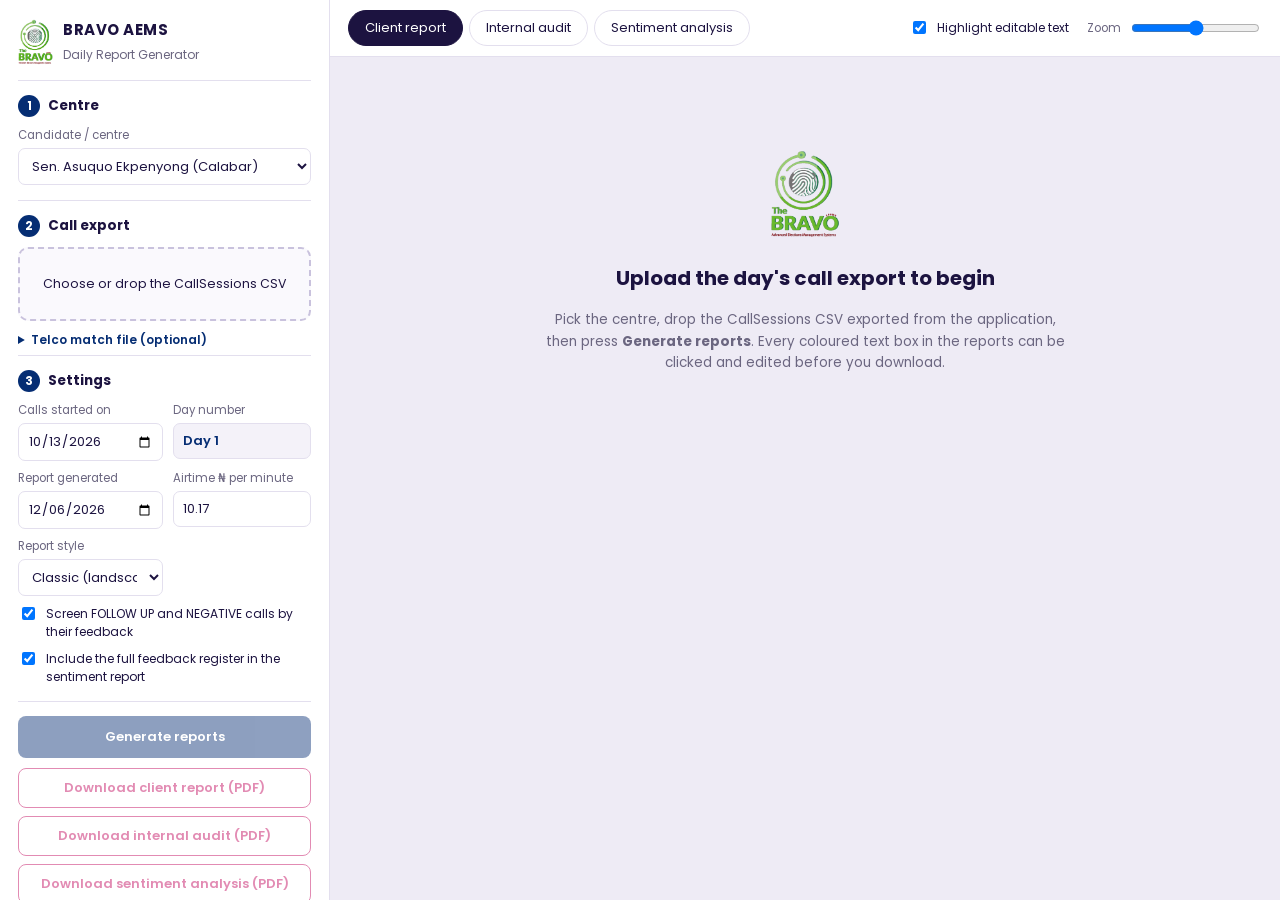
==== commit 1a0b26fa: "Add files via upload" ====
--- a/index.html
+++ b/index.html
@@ -7,6 +7,7 @@
 <link rel="icon" href="assets/common/bravo.png">
 <link rel="stylesheet" href="css/report.css">
 <link rel="stylesheet" href="css/dash.css">
+<link rel="stylesheet" href="css/sent.css">
 <link rel="stylesheet" href="css/app.css">
 </head>
 <body>
@@ -46,6 +47,7 @@
         <label>Report style<select id="style"><option value="classic">Classic (landscape)</option><option value="dash">Dashboard (portrait)</option></select></label>
       </div>
       <label class="check"><input type="checkbox" id="reclass" checked> Screen FOLLOW UP and NEGATIVE calls by their feedback</label>
+      <label class="check"><input type="checkbox" id="register" checked> Include the full feedback register in the sentiment report</label>
     </section>
 
     <section class="step">
@@ -53,6 +55,8 @@
       <div class="dl">
         <button id="pdfAvoc" disabled>Download client report (PDF)</button>
         <button id="pdfAudit" disabled>Download internal audit (PDF)</button>
+        <button id="pdfSent" disabled>Download sentiment analysis (PDF)</button>
+        <button id="csvSent" class="ghost" disabled>Download all feedback with sentiment (CSV)</button>
       </div>
       <p class="note">In the print window choose <b>Save as PDF</b>, layout <b>Landscape</b> for the classic style or <b>Portrait</b> for the dashboard style, margins <b>None</b> and tick <b>Background graphics</b>.</p>
     </section>
@@ -62,7 +66,7 @@
 
   <main class="main">
     <div class="bar">
-      <div class="tabs"><button data-tab="avoc" class="on">Client report <small id="nAvoc"></small></button><button data-tab="audit">Internal audit <small id="nAudit"></small></button></div>
+      <div class="tabs"><button data-tab="avoc" class="on">Client report <small id="nAvoc"></small></button><button data-tab="audit">Internal audit <small id="nAudit"></small></button><button data-tab="sent">Sentiment analysis <small id="nSent"></small></button></div>
       <div class="tools">
         <label class="check"><input type="checkbox" id="editMode" checked> Highlight editable text</label>
         <label>Zoom <input type="range" id="zoom" min="40" max="110" value="75"></label>
@@ -77,6 +81,7 @@
       </div>
       <div class="report editing" id="rep-avoc" data-report="avoc"></div>
       <div class="report editing" id="rep-audit" data-report="audit" hidden></div>
+      <div class="report editing" id="rep-sent" data-report="sent" hidden></div>
     </div>
   </main>
 </div>
@@ -89,6 +94,8 @@
 <script src="js/content.js"></script>
 <script src="js/pages.js"></script>
 <script src="js/pages_dash.js"></script>
+<script src="js/sentiment.js"></script>
+<script src="js/pages_sent.js"></script>
 <script src="js/fit.js"></script>
 <script src="js/app.js"></script>
 </body>
--- a/css/sent.css
+++ b/css/sent.css
@@ -0,0 +1,47 @@
+/* Sentiment report: theme cards, statements and the feedback register (both styles). */
+
+/* classic */
+.page .thgrid { display: grid; grid-template-columns: 1fr 1fr; gap: 10px; }
+.page .thcard { background: #F7F7FB; border-left: 4px solid var(--tc); border-radius: 8px; padding: 8px 11px 6px; min-width: 0; overflow: hidden; }
+.page .thcard .th { display: flex; justify-content: space-between; align-items: baseline; gap: 8px; }
+.page .thcard .th b { font-size: 11.5px; color: var(--brandStrong); line-height: 1.25; }
+.page .thcard .th span { font-size: 9.5px; font-weight: 600; color: var(--tc); white-space: nowrap; }
+.page .thcard .ts { font-size: 8.8px; color: var(--mute); margin: 1px 0 5px; }
+.page .stm { background: #fff; border-radius: 5px; padding: 5px 8px; margin-bottom: 5px; border: 1px solid #ECEAF3; }
+.page .stm .st { font-size: 10px; line-height: 1.42; font-style: italic; color: var(--ink); }
+.page .stm .sm { font-size: 8.4px; color: var(--mute); margin-top: 1px; }
+.page .stm .sm b { color: var(--brand); font-weight: 600; }
+.page .stlist { display: flex; flex-direction: column; }
+.page .reg { padding: 10px 12px; }
+.regt { width: 100%; border-collapse: collapse; }
+.page .regt { font-size: 9.6px; line-height: 1.3; }
+.page .regt th { background: var(--brandStrong); color: #fff; font-weight: 600; text-align: left; padding: 4px 6px; font-size: 8.6px; letter-spacing: .04em; }
+.page .regt td { padding: 3px 6px; border-bottom: 1px solid #ECEAF3; vertical-align: top; }
+.regt td:not(.c1), .regt th:not(.c1) { white-space: nowrap; }
+.regt .c1 { width: 70%; }
+.regt tr.gh td { font-weight: 700; padding-top: 6px; padding-bottom: 4px; }
+.regt tr.gh i { display: inline-block; width: 8px; height: 8px; border-radius: 50%; margin-right: 6px; transform: translateY(0); }
+.regt tr.gh.positive td { color: #17733A; background: #EAF6EE; }
+.regt tr.gh.negative td { color: #B01F31; background: #FDECEE; }
+.regt tr.gh.positive i { background: #22A04B; }
+.regt tr.gh.negative i { background: #E23B4E; }
+.regt tr.gh span { font-weight: 400; margin-left: 8px; opacity: .85; }
+
+/* dashboard */
+.dpage .dthgrid { display: grid; grid-template-columns: 1fr 1fr; gap: 11px; }
+.dpage .dthcard { background: #fff; border: 1px solid var(--dline); border-top: 3px solid var(--tc); border-radius: 14px; padding: 10px 12px 6px; min-width: 0; overflow: hidden; box-shadow: 0 4px 14px rgba(20, 40, 100, .05); }
+.dpage .dthcard .th { display: flex; justify-content: space-between; align-items: baseline; gap: 8px; }
+.dpage .dthcard .th b { font-size: 10.6px; font-weight: 600; color: var(--dink); line-height: 1.3; }
+.dpage .dthcard .th span { font-size: 8.6px; font-weight: 600; color: var(--tc); white-space: nowrap; }
+.dpage .dthcard .ts { font-size: 7.8px; color: var(--dmute); margin: 1px 0 6px; }
+.dpage .stm { background: var(--priSoft); border-radius: 8px; padding: 6px 9px; margin-bottom: 6px; }
+.dpage .stm .st { font-size: 8.6px; line-height: 1.45; font-style: italic; color: #2E3448; }
+.dpage .stm .sm { font-size: 7.4px; color: var(--dmute); margin-top: 2px; }
+.dpage .stm .sm b { color: var(--pri); font-weight: 600; }
+.dpage .stlist { display: flex; flex-direction: column; }
+.dpage .regt { font-size: 8.4px; line-height: 1.32; }
+.dpage .regt th { background: var(--pri); color: #fff; font-weight: 500; text-align: left; padding: 5px 6px; font-size: 7.6px; }
+.dpage .regt th:first-child { border-radius: 8px 0 0 8px; }
+.dpage .regt th:last-child { border-radius: 0 8px 8px 0; }
+.dpage .regt td { padding: 3px 6px; border-bottom: 1px solid var(--dline); vertical-align: top; }
+.dpage .regt tr.gh td { border-radius: 6px; }
--- a/css/app.css
+++ b/css/app.css
@@ -72,9 +72,11 @@
   .main, .stage { display: block; overflow: visible; padding: 0; }
   .report { zoom: 1 !important; }
   .report[hidden] { display: none !important; }
-  body.print-avoc #rep-audit, body.print-audit #rep-avoc { display: none !important; }
-  body.print-avoc #rep-avoc, body.print-audit #rep-audit { display: block !important; }
+  body[class*='print-'] .report { display: none !important; }
+  body.print-avoc #rep-avoc, body.print-audit #rep-audit, body.print-sent #rep-sent { display: block !important; }
   .stage .page, .stage .dpage { margin: 0; box-shadow: none; }
   .editing .ed:hover, .editing .ed:focus { box-shadow: none !important; }
 }
 input[readonly] { background: #F4F2F9; color: var(--accent); font-weight: 600; }
+.dl button.ghost { border-color: var(--uiLine); color: var(--ui); font-weight: 500; }
+.sent-empty { max-width: 520px; margin: 60px auto; text-align: center; color: var(--uiMute); font-size: 14px; }
